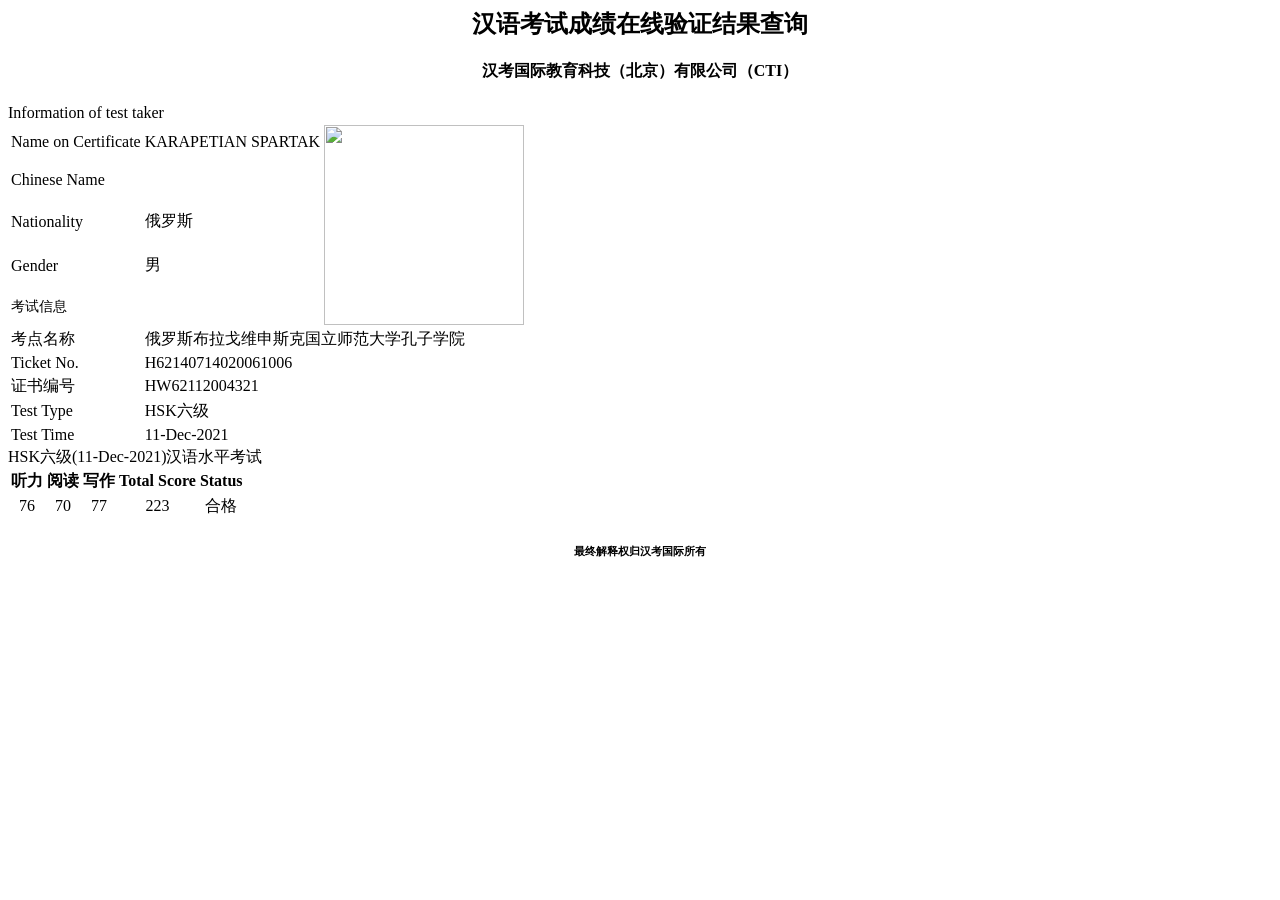
==== queryScore.do/index.html @ 585d9bb3 "Copied index html to folder to match original query" ====
<!-- saved from url=(0053)http://www.chinesetest.cn/queryScore.do?zsid=15318823 -->
<html><head><meta http-equiv="Content-Type" content="text/html; charset=UTF-8"><link rel="stylesheet" href="hsk_spartak_files/phone.css" type="text/css">
</head><body><div class="well-sm">
	
	<center>
	  <h2>汉语考试成绩在线验证结果查询</h2>
	  <h4>汉考国际教育科技（北京）有限公司（CTI）</h4>
	</center>
	<div class="panel panel-default">
		<div class="well-lg">
			<div class="panel panel-default">
				<!-- Default panel contents -->
				<div class="panel-body">
					Information of test taker 
				</div>
				<!-- Table -->
				<table class="table table-bordered">
					<tbody>
						<tr>
							<td class="active text-right">Name on Certificate </td>
							<td>KARAPETIAN SPARTAK</td>
							<td rowspan="5" width="100px">
								
									
									
										<img src="hsk_spartak_files/H61637649267012.jpg" height="200px">
									
								
							</td>
						</tr>
						<tr>
							<td class="active text-right">Chinese Name</td>
							<td></td>
						</tr>
						<tr>
							<td class="active text-right">Nationality</td>
							<td>俄罗斯</td>
						</tr>
						<tr>
							<td class="active text-right">Gender</td>
							<td>男</td>
						</tr>
						<tr>
							<td colspan="2" class="" style="font-size:14px;">考试信息</td>
						</tr>
						<tr>
							<td class="active text-right">考点名称</td>
							<td colspan="2">俄罗斯布拉戈维申斯克国立师范大学孔子学院</td>
						</tr>
						<tr>
							<td class="active text-right">Ticket No.</td>
							<td colspan="2">H62140714020061006&nbsp;&nbsp;
						</td></tr>
						<tr>
							<td class="active text-right">证书编号</td>
							<td colspan="2">HW62112004321</td>
						</tr>
						<tr>
							<td class="active text-right">Test Type</td>
							
							
							      <td colspan="2">HSK六级</td>
							
						     
						</tr>
						
						<tr>
							<td class="active text-right">Test Time</td>
							<td colspan="2">11-Dec-2021</td>
						</tr>
					</tbody>
				</table>
			</div>
			
			<div class="panel panel-default">
				<!-- Default panel contents -->
				<div class="panel-body">
					HSK六级(11-Dec-2021)汉语水平考试
				</div>
				<!-- Table -->
				<table class="table table-bordered">
					<thead>
						<tr class="active">
							
								<th><div align="center">听力</div></th>
							
								<th><div align="center">阅读</div></th>
							
								<th><div align="center">写作</div></th>
							
							<th><div align="center">Total Score</div></th>
							
								
									<th><div align="center">Status</div></th>
								
							
							
							
						</tr>
					</thead>
					<tbody>
						<tr>
							
								<td align="center">
									76
								</td>
							
								<td align="center">
									70
								</td>
							
								<td align="center">
									77
								</td>
							
							<td align="center">223</td>
							
								
									<td align="center">合格</td>
								
							
							
						</tr>
					</tbody>
				</table>
				
			</div>
			
			<!-- 越南才显示 或者 能关联上口语的才显示 flag 代表关联上成绩 180 越南-->
			
			
			
			
			<center>
	  <h6>最终解释权归汉考国际所有</h6>
	</center>
			
		</div>
	</div>
	
</div></body></html>
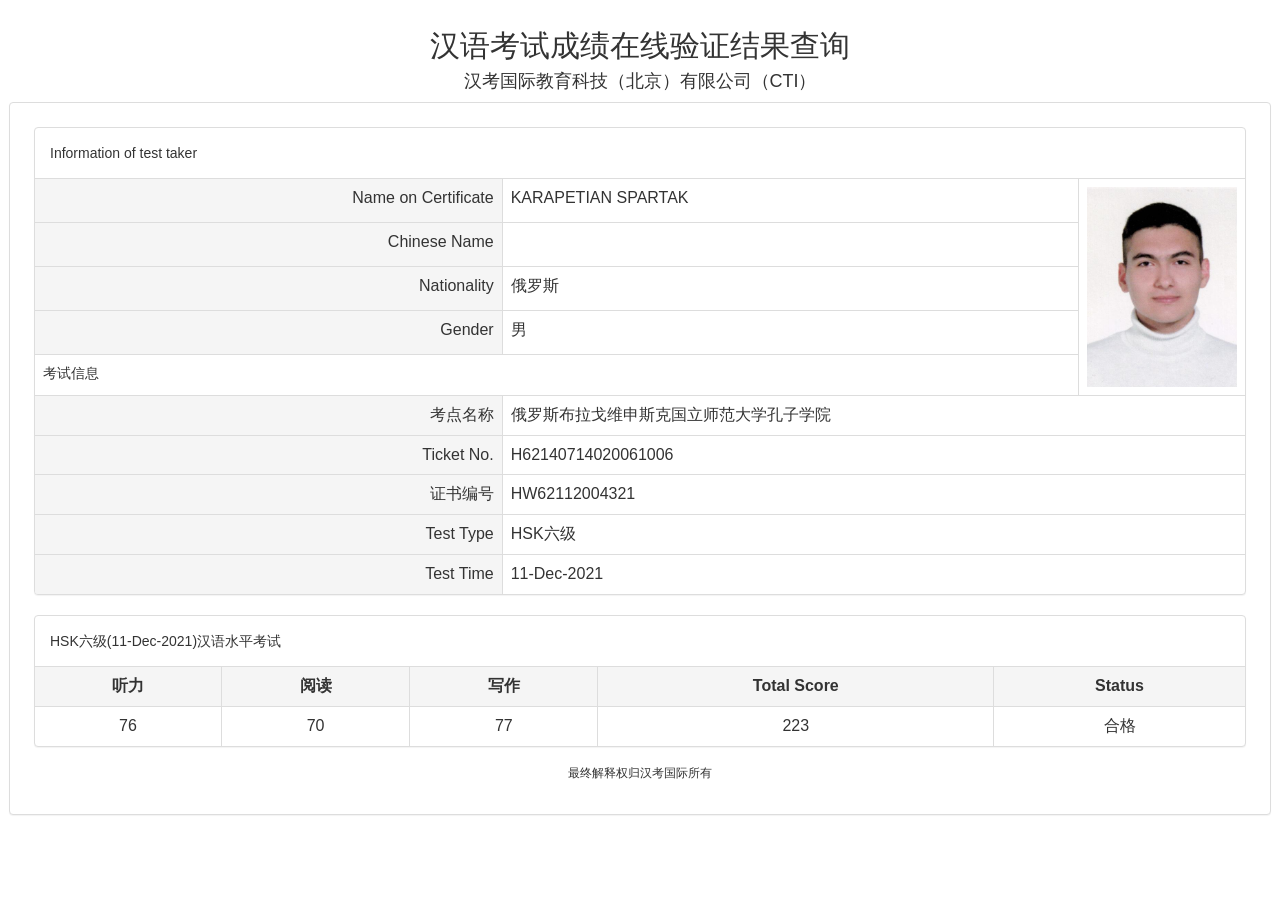
==== commit c7025177: "Add login page, fix styles in subfolder index" ====
--- a/queryScore.do/index.html
+++ b/queryScore.do/index.html
@@ -1,6 +1,6 @@
 
 <!-- saved from url=(0053)http://www.chinesetest.cn/queryScore.do?zsid=15318823 -->
-<html><head><meta http-equiv="Content-Type" content="text/html; charset=UTF-8"><link rel="stylesheet" href="hsk_spartak_files/phone.css" type="text/css">
+<html><head><meta http-equiv="Content-Type" content="text/html; charset=UTF-8"><link rel="stylesheet" href="../hsk_spartak_files/phone.css" type="text/css">
 </head><body><div class="well-sm">
 	
 	<center>
@@ -24,7 +24,7 @@
 								
 									
 									
-										<img src="hsk_spartak_files/H61637649267012.jpg" height="200px">
+										<img src="../hsk_spartak_files/H61637649267012.jpg" height="200px">
 									
 								
 							</td>
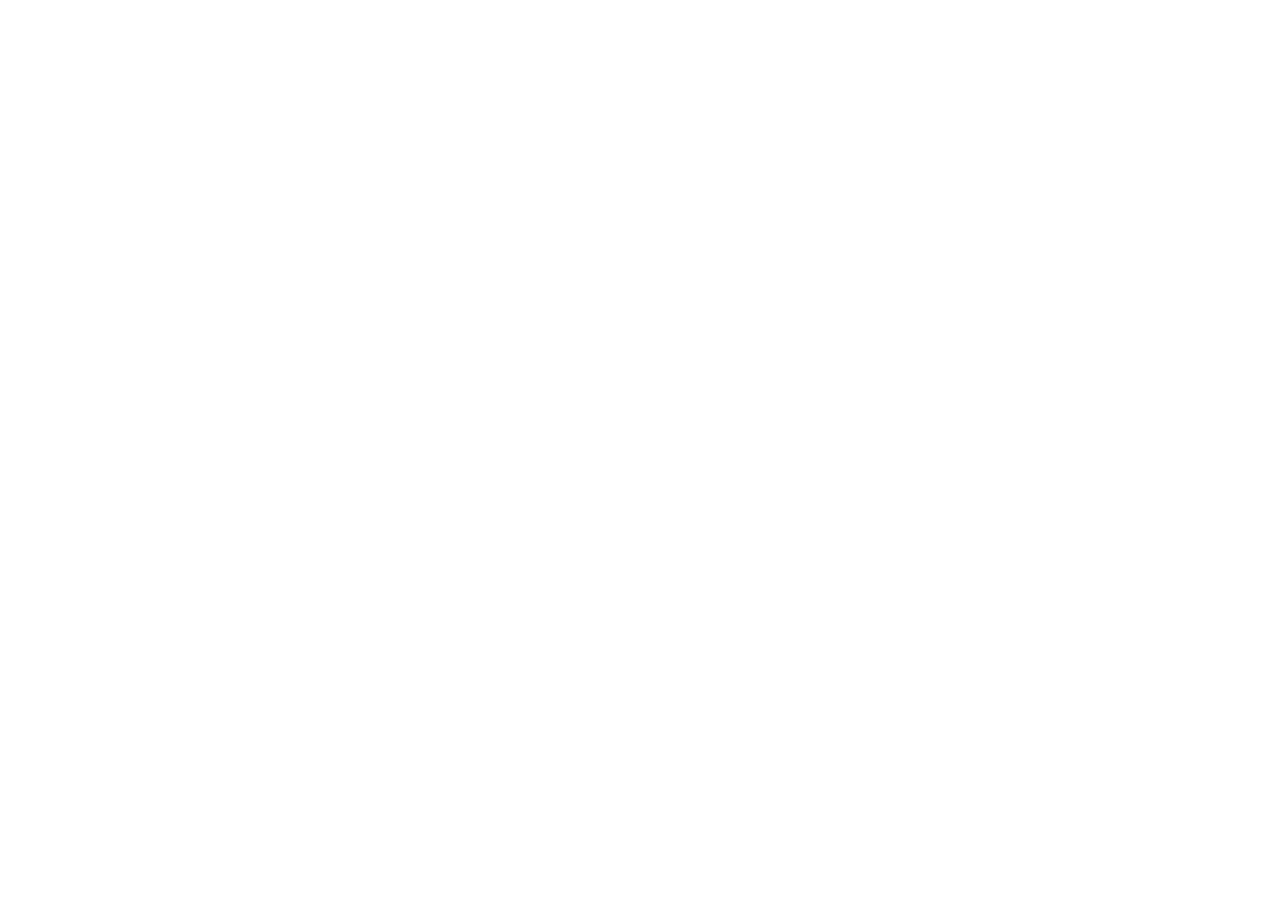
==== commit fcc4b0ab: "Add js script to handle redirections" ====
--- a/queryScore.do/index.html
+++ b/queryScore.do/index.html
@@ -1,7 +1,12 @@
 
 <!-- saved from url=(0053)http://www.chinesetest.cn/queryScore.do?zsid=15318823 -->
-<html><head><meta http-equiv="Content-Type" content="text/html; charset=UTF-8"><link rel="stylesheet" href="../hsk_spartak_files/phone.css" type="text/css">
-</head><body><div class="well-sm">
+<html>
+<head>
+	<meta http-equiv="Content-Type" content="text/html; charset=UTF-8">
+	<link rel="stylesheet" href="../hsk_spartak_files/phone.css" type="text/css">
+	<script src="../script.js"></script>
+</head>
+<body><div class="well-sm">
 	
 	<center>
 	  <h2>汉语考试成绩在线验证结果查询</h2>
